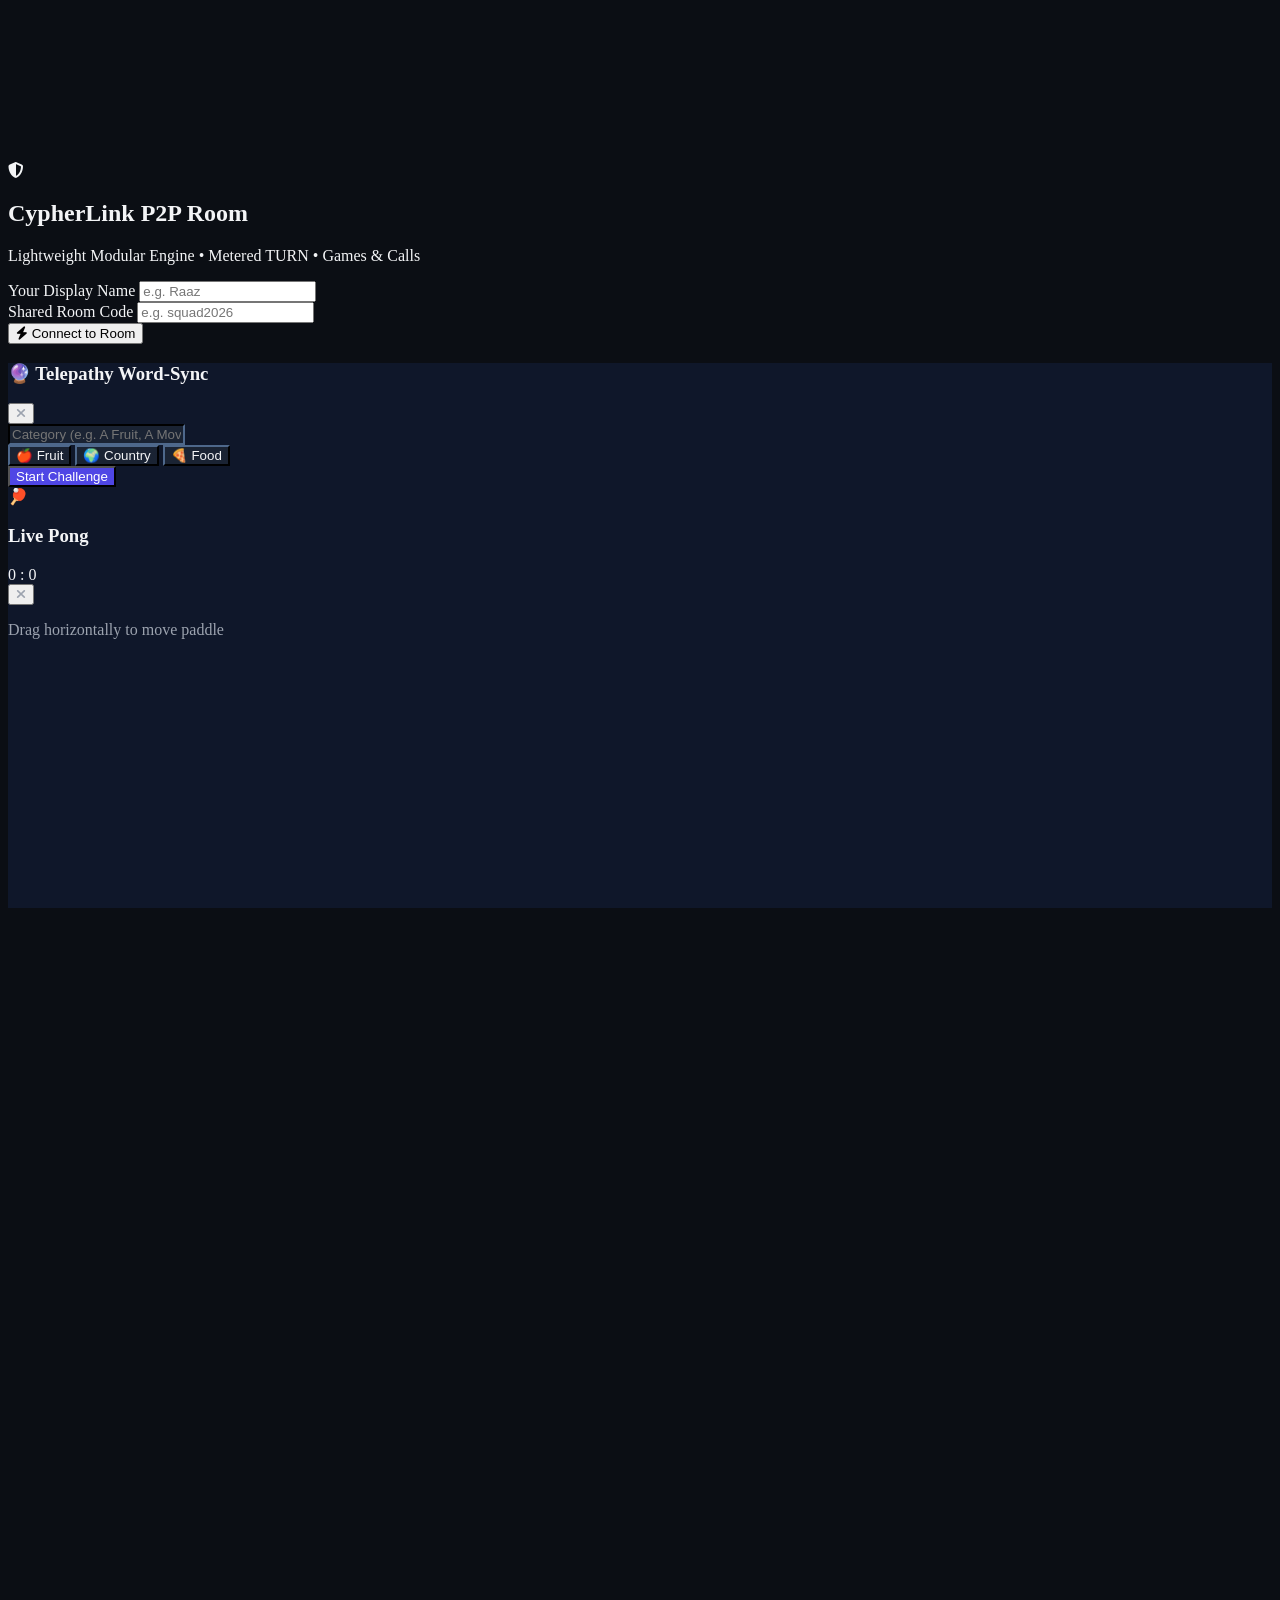
==== index.html @ 54b609d9 "Update index.html" ====
<!DOCTYPE html>
<html lang="en">
<head>
  <meta charset="UTF-8" />
  <meta name="viewport" content="width=device-width, initial-scale=1.0, maximum-scale=1.0, user-scalable=no, interactive-widget=resizes-content" />
  <title>Realconnect — Modular P2P Room</title>
  <script src="https://cdn.tailwindcss.com"></script>
  <script src="https://unpkg.com/peerjs@1.5.4/dist/peerjs.min.js"></script>
  <link rel="stylesheet" href="https://cdnjs.cloudflare.com/ajax/libs/font-awesome/6.4.0/css/all.min.css" />
  <style>
    :root {
      --bg-main: #0b0e14; --bg-panel: #0f172a; --bg-header: #0e131f;
      --bg-input: #1a2333; --bg-bubble-in: #1e293b; --border-color: #1f2937;
      --text-main: #f3f4f6; --text-muted: #9ca3af; --accent: #4f46e5; --accent-hover: #4338ca;
    }
    html, body { height: 100%; height: 100dvh; overflow: hidden; background-color: var(--bg-main); color: var(--text-main); transition: background-color 0.2s ease; }
    .theme-panel { background-color: var(--bg-panel); border-color: var(--border-color); }
    .theme-header { background-color: var(--bg-header); border-color: var(--border-color); }
    .theme-input { background-color: var(--bg-input); border-color: var(--border-color); color: var(--text-main); }
    .theme-bubble-in { background-color: var(--bg-bubble-in); border-color: var(--border-color); color: var(--text-main); }
    .theme-accent { background-color: var(--accent); color: #ffffff; }
    .theme-accent:hover { background-color: var(--accent-hover); }
    .theme-border { border-color: var(--border-color); }
    .theme-muted { color: var(--text-muted); }
    .chat-scroll::-webkit-scrollbar { width: 4px; height: 4px; }
    .chat-scroll::-webkit-scrollbar-thumb { background: rgba(156, 163, 175, 0.3); border-radius: 4px; }
    * { -webkit-tap-highlight-color: transparent; }
    @keyframes popIn { 0% { transform: scale(0.6); opacity: 0; } 80% { transform: scale(1.08); opacity: 1; } 100% { transform: scale(1); opacity: 1; } }
    .sticker-anim { display: inline-block; font-size: 3rem; line-height: 1.1; animation: popIn 0.25s ease-out forwards; }
    @keyframes fallDown { 0% { transform: translateY(-10vh) rotate(0deg); opacity: 1; } 100% { transform: translateY(105vh) rotate(360deg); opacity: 0; } }
    .emoji-drop { position: fixed; top: -50px; z-index: 9999; pointer-events: none; font-size: 2rem; animation: fallDown linear forwards; }
    @keyframes screenShake { 0%, 100% { transform: translate(0,0); } 25% { transform: translate(-7px, 3px); } 50% { transform: translate(7px, -3px); } 75% { transform: translate(-4px, 2px); } }
    .shake-active { animation: screenShake 0.45s ease-in-out; }
    .secret-blurred { filter: blur(6px); cursor: pointer; transition: filter 0.25s ease; }
    .remote-cursor { position: fixed; pointer-events: none; z-index: 60; transition: left 0.08s linear, top 0.08s linear; }
    @keyframes laserPulse { 0% { transform: translate(-50%,-50%) scale(0.3); opacity: 1; } 100% { transform: translate(-50%,-50%) scale(2.4); opacity: 0; } }
    .laser-ring { position: fixed; width: 44px; height: 44px; border: 3px solid #f43f5e; border-radius: 9999px; pointer-events: none; z-index: 60; animation: laserPulse 0.85s ease-out forwards; }
    @keyframes heartGlow { 0% { transform: scale(1); } 50% { transform: scale(1.15); } 100% { transform: scale(1); } }
    .pulse-beat { animation: heartGlow 0.35s ease-out; }
  </style>
</head>
<body id="appBody" class="flex flex-col font-sans select-none overflow-hidden">

  <!-- Ambient Canvas & Cursors Layer (Lazy-activated only when toggled) -->
  <canvas id="ambientCanvas" class="fixed inset-0 pointer-events-none z-10 opacity-70 hidden"></canvas>
  <div id="cursorsLayer" class="fixed inset-0 pointer-events-none z-50"></div>

  <!-- ==================== JOIN ROOM MODAL ==================== -->
  <div id="authOverlay" class="fixed inset-0 z-50 bg-[#0b0e14]/95 backdrop-blur-md flex items-center justify-center p-4">
    <div class="bg-[#111827] border border-gray-800 p-6 md:p-8 rounded-2xl max-w-sm md:max-w-md w-full shadow-2xl text-center">
      <div class="w-14 h-14 bg-indigo-600/20 text-indigo-400 rounded-2xl flex items-center justify-center text-2xl mx-auto mb-3 border border-indigo-500/30">
        <i class="fa-solid fa-shield-halved"></i>
      </div>
      <h2 class="text-xl md:text-2xl font-bold text-white mb-1">CypherLink P2P Room</h2>
      <p class="text-xs text-gray-400 mb-5">Lightweight Modular Engine • Metered TURN • Games & Calls</p>
      <div class="space-y-3 text-left">
        <div>
          <label class="block text-[11px] uppercase tracking-wider text-gray-400 mb-1">Your Display Name</label>
          <input id="userNameInput" type="text" placeholder="e.g. Raaz" class="w-full bg-[#1e293b] border border-gray-700 rounded-xl px-3.5 py-2.5 text-white focus:outline-none focus:border-indigo-500 text-sm" />
        </div>
        <div>
          <label class="block text-[11px] uppercase tracking-wider text-gray-400 mb-1">Shared Room Code</label>
          <input id="roomNameInput" type="text" placeholder="e.g. squad2026" class="w-full bg-[#1e293b] border border-gray-700 rounded-xl px-3.5 py-2.5 text-white focus:outline-none focus:border-indigo-500 text-sm" />
        </div>
        <button onclick="enterRoom()" class="w-full py-3 bg-indigo-600 hover:bg-indigo-500 text-white font-medium rounded-xl transition shadow-lg flex items-center justify-center gap-2 mt-2">
          <i class="fa-solid fa-bolt"></i> Connect to Room
        </button>
      </div>
      <p id="authStatus" class="mt-4 text-xs text-amber-400 font-mono hidden"></p>
    </div>
  </div>

  <!-- ==================== MODALS CONTAINER ==================== -->
  <!-- Telepathy Modal -->
  <div id="telepathyModal" class="fixed inset-0 z-50 bg-black/85 backdrop-blur-md hidden flex items-center justify-center p-4">
    <div class="theme-panel border rounded-2xl max-w-sm w-full p-5 shadow-2xl">
      <div class="flex items-center justify-between mb-3">
        <h3 class="text-sm font-bold">🔮 Telepathy Word-Sync</h3>
        <button onclick="toggleModal('telepathyModal', false)" class="theme-muted"><i class="fa-solid fa-xmark"></i></button>
      </div>
      <input id="telepathyTopicInput" type="text" placeholder="Category (e.g. A Fruit, A Movie...)" class="w-full theme-input border rounded-xl px-3 py-2 text-xs mb-2.5" />
      <div class="flex flex-wrap gap-1.5 mb-3 text-[11px]">
        <button onclick="document.getElementById('telepathyTopicInput').value='A Fruit'" class="px-2 py-1 rounded-lg theme-input border">🍎 Fruit</button>
        <button onclick="document.getElementById('telepathyTopicInput').value='A Country'" class="px-2 py-1 rounded-lg theme-input border">🌍 Country</button>
        <button onclick="document.getElementById('telepathyTopicInput').value='A Food'" class="px-2 py-1 rounded-lg theme-input border">🍕 Food</button>
      </div>
      <button onclick="launchTelepathyGame()" class="w-full py-2.5 rounded-xl theme-accent text-xs font-semibold">Start Challenge</button>
    </div>
  </div>

  <!-- Live Pong Modal -->
  <div id="pongModal" class="fixed inset-0 z-50 bg-black/90 backdrop-blur-md hidden flex items-center justify-center p-3">
    <div class="theme-panel border rounded-2xl max-w-md w-full p-4 shadow-2xl text-center">
      <div class="flex items-center justify-between border-b theme-border pb-2.5 mb-2">
        <div class="flex items-center gap-2">
          <span>🏓</span><h3 class="text-sm font-bold">Live Pong</h3>
          <span id="pongScoreBadge" class="text-xs font-mono font-bold px-2 py-0.5 rounded bg-indigo-500/20 text-indigo-300">0 : 0</span>
        </div>
        <button onclick="closePongModal(true)" class="theme-muted hover:text-white"><i class="fa-solid fa-xmark text-lg"></i></button>
      </div>
      <p id="pongRoleBanner" class="text-[11px] theme-muted mb-2">Drag horizontally to move paddle</p>
      <div class="bg-[#050811] rounded-xl overflow-hidden border theme-border touch-none">
        <canvas id="pongCanvas" width="320" height="420" class="w-full h-80 block mx-auto cursor-ew-resize"></canvas>
      </div>
    </div>
  </div>

  <!-- Jukebox Modal -->
  <div id="jukeboxModal" class="fixed inset-0 z-50 bg-black/85 backdrop-blur-md hidden flex items-center justify-center p-4">
    <div class="theme-panel border rounded-2xl max-w-md w-full p-5 shadow-2xl flex flex-col max-h-[85vh]">
      <div class="flex items-center justify-between border-b theme-border pb-3 mb-3">
        <h3 class="text-sm font-bold">📻 Room YouTube Jukebox</h3>
        <button onclick="toggleModal('jukeboxModal', false)" class="theme-muted"><i class="fa-solid fa-xmark text-lg"></i></button>
      </div>
      <div id="jukeboxPlayerBox" class="hidden mb-3 rounded-xl overflow-hidden border theme-border bg-black">
        <div class="aspect-video"><iframe id="jukeboxIframe" class="w-full h-full" src="" frameborder="0" allow="autoplay; encrypted-media" allowfullscreen></iframe></div>
        <div class="p-2 flex items-center justify-between text-[11px] bg-black/80">
          <span id="jukeboxNowPlaying" class="font-semibold text-indigo-300 truncate">Now Playing</span>
          <button onclick="playNextJukeboxTrack(true)" class="px-2.5 py-1 rounded-lg theme-accent text-[10px] font-bold">Next Track</button>
        </div>
      </div>
      <div class="flex gap-1.5 mb-3">
        <input id="jukeboxUrlInput" type="text" placeholder="Paste YouTube URL..." class="flex-1 theme-input border rounded-xl px-3 py-2 text-xs min-w-0" />
        <button onclick="addJukeboxTrack()" class="px-3.5 py-2 rounded-xl theme-accent text-xs font-semibold">Queue</button>
      </div>
      <div class="text-[10px] font-bold uppercase theme-muted mb-1">Up Next (<span id="jukeboxCount">0</span>)</div>
      <div id="jukeboxQueueList" class="flex-1 overflow-y-auto space-y-1.5 chat-scroll min-h-[60px]"></div>
    </div>
  </div>

  <!-- Two Truths & A Lie Modal -->
  <div id="bluffModal" class="fixed inset-0 z-50 bg-black/85 backdrop-blur-md hidden flex items-center justify-center p-4">
    <div class="theme-panel border rounded-2xl max-w-sm w-full p-5 shadow-2xl">
      <div class="flex items-center justify-between mb-3">
        <h3 class="text-sm font-bold">🎭 Two Truths & A Lie</h3>
        <button onclick="toggleModal('bluffModal', false)" class="theme-muted"><i class="fa-solid fa-xmark"></i></button>
      </div>
      <p class="text-[11px] theme-muted mb-2">Mark the radio button next to the <b>LIE</b>:</p>
      <div class="space-y-2 text-xs">
        <div class="flex items-center gap-2"><input type="radio" name="lieIndex" value="0" checked /><input id="bluffStmt0" type="text" placeholder="Statement 1..." class="flex-1 theme-input border rounded-xl px-3 py-2" /></div>
        <div class="flex items-center gap-2"><input type="radio" name="lieIndex" value="1" /><input id="bluffStmt1" type="text" placeholder="Statement 2..." class="flex-1 theme-input border rounded-xl px-3 py-2" /></div>
        <div class="flex items-center gap-2"><input type="radio" name="lieIndex" value="2" /><input id="bluffStmt2" type="text" placeholder="Statement 3..." class="flex-1 theme-input border rounded-xl px-3 py-2" /></div>
        <button onclick="launchBluffCard()" class="w-full py-2.5 rounded-xl theme-accent font-semibold mt-2">Send Bluff Card</button>
      </div>
    </div>
  </div>

  <!-- Tactile Pulse Pad Modal -->
  <div id="pulsePadModal" class="fixed inset-0 z-50 bg-black/85 backdrop-blur-md hidden flex items-center justify-center p-4">
    <div class="theme-panel border rounded-2xl max-w-xs w-full p-6 shadow-2xl text-center">
      <div class="flex items-center justify-between mb-3">
        <h3 class="text-sm font-bold">💓 Tactile Pulse Pad</h3>
        <button onclick="toggleModal('pulsePadModal', false)" class="theme-muted"><i class="fa-solid fa-xmark"></i></button>
      </div>
      <p class="text-[11px] theme-muted mb-5">Tap rhythms—your partner's device vibrates and thumps in real time!</p>
      <button id="tactileHeartBtn" onpointerdown="sendTactilePulse()" class="w-32 h-32 rounded-full bg-rose-600/20 border-2 border-rose-500 text-rose-500 text-5xl flex items-center justify-center mx-auto mb-4 active:scale-90 transition cursor-pointer">💓</button>
      <div id="pulseStatusLabel" class="text-[11px] font-mono theme-muted">Tap the heart to transmit</div>
    </div>
  </div>

  <!-- Dual Snap Modal -->
  <div id="dualSnapModal" class="fixed inset-0 z-50 bg-black/90 backdrop-blur-md hidden flex items-center justify-center p-4">
    <div class="theme-panel border rounded-2xl max-w-md w-full p-5 shadow-2xl text-center">
      <div class="flex items-center justify-between mb-3">
        <h3 class="text-sm font-bold">📸 Split-Reality Dual Snap</h3>
        <button onclick="closeDualSnapModal()" class="theme-muted"><i class="fa-solid fa-xmark text-lg"></i></button>
      </div>
      <div class="relative w-full h-64 bg-black rounded-2xl overflow-hidden border theme-border mb-3">
        <video id="dualSnapPreview" autoplay playsinline webkit-playsinline muted class="w-full h-full object-cover"></video>
        <div id="dualSnapStatusBadge" class="absolute top-3 left-3 px-2.5 py-1 rounded-full bg-black/70 text-[10px] font-bold text-amber-400">Step 1: Main View</div>
      </div>
      <button id="captureDualBtn" onclick="executeDualSnapSequence()" class="w-full py-3 rounded-xl theme-accent text-xs font-bold">Capture Dual Snap</button>
    </div>
  </div>

  <!-- Soundscape Mixer Modal -->
  <div id="soundscapeModal" class="fixed inset-0 z-50 bg-black/85 backdrop-blur-md hidden flex items-center justify-center p-4">
    <div class="theme-panel border rounded-2xl max-w-sm w-full p-5 shadow-2xl">
      <div class="flex items-center justify-between border-b theme-border pb-3 mb-3">
        <h3 class="text-sm font-bold">🎧 Ambient Soundscape Mixer</h3>
        <button onclick="toggleModal('soundscapeModal', false)" class="theme-muted"><i class="fa-solid fa-xmark text-lg"></i></button>
      </div>
      <div class="space-y-3.5 text-xs">
        <div><div class="flex justify-between mb-1"><span>🌧️ Rain</span><span id="volLabel_rain">0%</span></div><input id="slider_rain" type="range" min="0" max="100" value="0" oninput="updateSoundscapeChannel('rain', this.value, true)" class="w-full accent-indigo-500" /></div>
        <div><div class="flex justify-between mb-1"><span>🔥 Fireplace</span><span id="volLabel_fire">0%</span></div><input id="slider_fire" type="range" min="0" max="100" value="0" oninput="updateSoundscapeChannel('fire', this.value, true)" class="w-full accent-amber-500" /></div>
        <div><div class="flex justify-between mb-1"><span>🌊 Ocean Waves</span><span id="volLabel_ocean">0%</span></div><input id="slider_ocean" type="range" min="0" max="100" value="0" oninput="updateSoundscapeChannel('ocean', this.value, true)" class="w-full accent-cyan-500" /></div>
        <div><div class="flex justify-between mb-1"><span>📻 Lo-Fi Vinyl</span><span id="volLabel_vinyl">0%</span></div><input id="slider_vinyl" type="range" min="0" max="100" value="0" oninput="updateSoundscapeChannel('vinyl', this.value, true)" class="w-full accent-rose-500" /></div>
      </div>
      <button onclick="muteAllSoundscapes(true)" class="w-full mt-4 py-2 rounded-xl bg-rose-600/15 text-rose-400 border border-rose-500/30 text-xs font-semibold">Mute All</button>
    </div>
  </div>

  <!-- Beat Studio Modal -->
  <div id="beatStudioModal" class="fixed inset-0 z-50 bg-black/85 backdrop-blur-md hidden flex items-center justify-center p-3">
    <div class="theme-panel border rounded-2xl max-w-xl w-full p-5 shadow-2xl">
      <div class="flex items-center justify-between border-b theme-border pb-3 mb-3">
        <h3 class="text-sm font-bold">🎹 Co-Op Live Beat Studio</h3>
        <button onclick="toggleBeatStudio(false)" class="theme-muted"><i class="fa-solid fa-xmark text-lg"></i></button>
      </div>
      <div id="sequencerGrid" class="space-y-2 mb-4"></div>
      <div class="flex items-center justify-between pt-2 border-t theme-border">
        <div class="flex gap-2">
          <button id="beatPlayBtn" onclick="toggleBeatPlayback(true)" class="px-4 py-2 rounded-xl theme-accent text-xs font-bold"><i class="fa-solid fa-play mr-1"></i> Start Loop</button>
          <button onclick="clearBeatGrid(true)" class="px-3 py-2 rounded-xl theme-input border text-xs">Clear</button>
        </div>
        <span class="text-[11px] font-mono theme-muted">115 BPM</span>
      </div>
    </div>
  </div>

  <!-- Time Capsule, Weather Aura, Story Chain, Opponent, Whiteboard, Poll, Wheel, Scratch, Timer Modals -->
  <div id="capsuleModal" class="fixed inset-0 z-50 bg-black/85 backdrop-blur-md hidden flex items-center justify-center p-4">
    <div class="theme-panel border rounded-2xl max-w-sm w-full p-5 shadow-2xl">
      <div class="flex justify-between mb-3"><h3 class="text-sm font-bold">⏳ Time Capsule</h3><button onclick="toggleModal('capsuleModal', false)" class="theme-muted"><i class="fa-solid fa-xmark"></i></button></div>
      <textarea id="capsuleTextInput" rows="2" placeholder="Write a future note..." class="w-full theme-input border rounded-xl px-3 py-2 text-xs mb-2.5 resize-none"></textarea>
      <div class="grid grid-cols-3 gap-2">
        <button onclick="sendTimeCapsule(20)" class="py-2 rounded-xl theme-input border text-xs font-bold">20s</button>
        <button onclick="sendTimeCapsule(60)" class="py-2 rounded-xl theme-input border text-xs font-bold">1m</button>
        <button onclick="sendTimeCapsule(180)" class="py-2 rounded-xl theme-input border text-xs font-bold">3m</button>
      </div>
    </div>
  </div>

  <div id="auraModal" class="fixed inset-0 z-50 bg-black/85 backdrop-blur-md hidden flex items-center justify-center p-4">
    <div class="theme-panel border rounded-2xl max-w-xs w-full p-5 shadow-2xl">
      <div class="flex justify-between mb-3"><h3 class="text-sm font-bold">🌌 Room Weather Aura</h3><button onclick="toggleModal('auraModal', false)" class="theme-muted"><i class="fa-solid fa-xmark"></i></button></div>
      <div class="grid grid-cols-2 gap-2 text-xs font-semibold">
        <button onclick="setRoomAura('meteors', true)" class="p-2.5 rounded-xl theme-input border">🌠 Meteors</button>
        <button onclick="setRoomAura('fireflies', true)" class="p-2.5 rounded-xl theme-input border">✨ Fireflies</button>
        <button onclick="setRoomAura('matrix', true)" class="p-2.5 rounded-xl theme-input border">📟 Matrix</button>
        <button onclick="setRoomAura('snow', true)" class="p-2.5 rounded-xl theme-input border">❄️ Snow</button>
        <button onclick="setRoomAura('none', true)" class="col-span-2 p-2 rounded-xl bg-rose-600/15 text-rose-400">Turn Off</button>
      </div>
    </div>
  </div>

  <div id="storyChainModal" class="fixed inset-0 z-50 bg-black/85 backdrop-blur-md hidden flex items-center justify-center p-4">
    <div class="theme-panel border rounded-2xl max-w-sm w-full p-5 shadow-2xl">
      <div class="flex justify-between mb-3"><h3 class="text-sm font-bold">📖 Co-Op Story Chain</h3><button onclick="toggleModal('storyChainModal', false)" class="theme-muted"><i class="fa-solid fa-xmark"></i></button></div>
      <input id="storyChainStartInput" type="text" placeholder="Opening line..." class="w-full theme-input border rounded-xl px-3 py-2 text-xs mb-3" />
      <button onclick="launchStoryChain()" class="w-full py-2.5 rounded-xl theme-accent text-xs font-semibold">Start Story Chain</button>
    </div>
  </div>

  <div id="opponentModal" class="fixed inset-0 z-50 bg-black/85 backdrop-blur-md hidden flex items-center justify-center p-4">
    <div class="theme-panel border rounded-2xl max-w-xs w-full p-5 shadow-2xl">
      <div class="flex justify-between mb-3"><h3 class="text-sm font-bold" id="opponentModalTitle">Choose Opponent</h3><button onclick="toggleModal('opponentModal', false)" class="theme-muted"><i class="fa-solid fa-xmark"></i></button></div>
      <div id="opponentListContainer" class="space-y-2 max-h-60 overflow-y-auto"></div>
    </div>
  </div>

  <div id="whiteboardModal" class="fixed inset-0 z-50 bg-black/85 backdrop-blur-md hidden flex items-center justify-center p-3">
    <div class="theme-panel border rounded-2xl max-w-2xl w-full flex flex-col overflow-hidden shadow-2xl">
      <div class="p-3 border-b theme-border flex justify-between items-center">
        <h3 class="text-sm font-bold">🎨 Live Whiteboard</h3>
        <button onclick="toggleModal('whiteboardModal', false)" class="theme-muted"><i class="fa-solid fa-xmark text-lg"></i></button>
      </div>
      <div class="bg-[#090d16] touch-none"><canvas id="sharedCanvas" width="640" height="380" class="w-full h-64 md:h-80 block cursor-crosshair"></canvas></div>
      <div class="p-3 border-t theme-border flex justify-between items-center">
        <div class="flex gap-1.5">
          <button onclick="setBrushColor('#ffffff')" class="w-6 h-6 rounded-full bg-white border"></button>
          <button onclick="setBrushColor('#ef4444')" class="w-6 h-6 rounded-full bg-red-500"></button>
          <button onclick="setBrushColor('#22c55e')" class="w-6 h-6 rounded-full bg-green-500"></button>
          <button onclick="setBrushColor('#3b82f6')" class="w-6 h-6 rounded-full bg-blue-500"></button>
          <button onclick="setBrushColor('#eab308')" class="w-6 h-6 rounded-full bg-yellow-500"></button>
        </div>
        <div class="flex gap-2">
          <button onclick="clearWhiteboard(true)" class="px-3 py-1.5 rounded-lg theme-input border text-xs">Clear</button>
          <button onclick="sendCanvasSnapshot()" class="px-3.5 py-1.5 rounded-lg theme-accent text-xs font-semibold">Send to Chat</button>
        </div>
      </div>
    </div>
  </div>

  <div id="pollModal" class="fixed inset-0 z-50 bg-black/85 backdrop-blur-md hidden flex items-center justify-center p-4">
    <div class="theme-panel border rounded-2xl max-w-sm w-full p-5 shadow-2xl">
      <div class="flex justify-between mb-3"><h3 class="text-sm font-bold">📊 Live Poll</h3><button onclick="toggleModal('pollModal', false)" class="theme-muted"><i class="fa-solid fa-xmark"></i></button></div>
      <div class="space-y-2">
        <input id="pollQuestionInput" type="text" placeholder="Question..." class="w-full theme-input border rounded-xl px-3 py-2 text-xs" />
        <input id="pollOpt1Input" type="text" placeholder="Option 1" class="w-full theme-input border rounded-xl px-3 py-2 text-xs" />
        <input id="pollOpt2Input" type="text" placeholder="Option 2" class="w-full theme-input border rounded-xl px-3 py-2 text-xs" />
        <input id="pollOpt3Input" type="text" placeholder="Option 3 (Optional)" class="w-full theme-input border rounded-xl px-3 py-2 text-xs" />
        <button onclick="launchPoll()" class="w-full py-2.5 rounded-xl theme-accent text-xs font-semibold">Launch Poll</button>
      </div>
    </div>
  </div>

  <div id="wheelModal" class="fixed inset-0 z-50 bg-black/85 backdrop-blur-md hidden flex items-center justify-center p-4">
    <div class="theme-panel border rounded-2xl max-w-sm w-full p-5 shadow-2xl">
      <div class="flex justify-between mb-3"><h3 class="text-sm font-bold">🎡 Spin Wheel</h3><button onclick="toggleModal('wheelModal', false)" class="theme-muted"><i class="fa-solid fa-xmark"></i></button></div>
      <div class="space-y-2">
        <input id="wheelTitleInput" type="text" value="Who goes first?" class="w-full theme-input border rounded-xl px-3 py-2 text-xs" />
        <input id="wheelOptionsInput" type="text" placeholder="Comma separated options..." class="w-full theme-input border rounded-xl px-3 py-2 text-xs" />
        <button onclick="launchSpinWheel()" class="w-full py-2.5 rounded-xl theme-accent text-xs font-semibold">Spin Wheel</button>
      </div>
    </div>
  </div>

  <div id="scratchModal" class="fixed inset-0 z-50 bg-black/85 backdrop-blur-md hidden flex items-center justify-center p-4">
    <div class="theme-panel border rounded-2xl max-w-sm w-full p-5 shadow-2xl">
      <div class="flex justify-between mb-3"><h3 class="text-sm font-bold">🎟️ Scratch Card</h3><button onclick="toggleModal('scratchModal', false)" class="theme-muted"><i class="fa-solid fa-xmark"></i></button></div>
      <input id="scratchSecretInput" type="text" placeholder="Hidden message..." class="w-full theme-input border rounded-xl px-3 py-2 text-xs mb-2.5" />
      <button onclick="sendScratchCard()" class="w-full py-2.5 rounded-xl theme-accent text-xs font-semibold">Send Scratch Card</button>
    </div>
  </div>

  <div id="timerModal" class="fixed inset-0 z-50 bg-black/85 backdrop-blur-md hidden flex items-center justify-center p-4">
    <div class="theme-panel border rounded-2xl max-w-xs w-full p-5 shadow-2xl">
      <div class="flex justify-between mb-3"><h3 class="text-sm font-bold">⏱️ Sync Timer</h3><button onclick="toggleModal('timerModal', false)" class="theme-muted"><i class="fa-solid fa-xmark"></i></button></div>
      <input id="timerLabelInput" type="text" value="Quick Challenge" class="w-full theme-input border rounded-xl px-3 py-2 text-xs mb-2.5" />
      <div class="grid grid-cols-3 gap-2">
        <button onclick="launchSharedTimer(15)" class="py-2 rounded-xl theme-input border text-xs font-bold">15s</button>
        <button onclick="launchSharedTimer(30)" class="py-2 rounded-xl theme-input border text-xs font-bold">30s</button>
        <button onclick="launchSharedTimer(60)" class="py-2 rounded-xl theme-input border text-xs font-bold">60s</button>
      </div>
    </div>
  </div>

  <!-- Incoming Call, Lightbox & Toast -->
  <div id="incomingCallModal" class="fixed inset-0 z-50 bg-black/85 backdrop-blur-md hidden flex items-center justify-center p-4">
    <div class="theme-panel border rounded-3xl p-7 max-w-xs w-full text-center shadow-2xl">
      <div class="w-20 h-20 rounded-full theme-accent flex items-center justify-center text-3xl mx-auto mb-4 animate-bounce"><i id="incomingCallIcon" class="fa-solid fa-video"></i></div>
      <h3 class="text-lg font-bold mb-1" id="incomingCallerName">Incoming Call</h3>
      <p class="text-xs theme-muted mb-6" id="incomingCallType">Encrypted Call...</p>
      <div class="flex justify-center gap-6">
        <button onclick="rejectIncomingCall()" class="w-14 h-14 rounded-full bg-rose-600 text-white flex items-center justify-center text-xl"><i class="fa-solid fa-phone-slash"></i></button>
        <button onclick="acceptIncomingCall()" class="w-14 h-14 rounded-full bg-emerald-600 text-white flex items-center justify-center text-xl animate-pulse"><i class="fa-solid fa-phone"></i></button>
      </div>
    </div>
  </div>

  <div id="imageLightbox" onclick="this.classList.add('hidden')" class="fixed inset-0 z-50 bg-black/95 hidden flex items-center justify-center p-4 cursor-zoom-out">
    <img id="lightboxImg" src="" class="max-w-full max-h-[90vh] rounded-2xl object-contain" />
  </div>

  <div id="toastBanner" onclick="this.classList.add('hidden')" class="hidden fixed top-16 right-4 z-40 max-w-xs theme-panel border rounded-2xl p-3.5 shadow-2xl cursor-pointer flex items-center gap-3">
    <div class="w-9 h-9 rounded-xl theme-accent flex items-center justify-center text-sm shrink-0"><i class="fa-solid fa-bell"></i></div>
    <div class="overflow-hidden"><p class="text-xs font-bold truncate" id="toastTitle">Alert</p><p class="text-[11px] theme-muted truncate" id="toastBody">Details...</p></div>
  </div>

  <!-- ==================== MAIN MESSENGER LAYOUT ==================== -->
  <div class="flex-1 flex overflow-hidden relative z-20">
    <div id="sidebarBackdrop" onclick="toggleMobileSidebar()" class="fixed inset-0 bg-black/60 z-30 hidden md:hidden"></div>

    <!-- SIDEBAR -->
    <aside id="sidebar" class="fixed md:static inset-y-0 left-0 z-40 w-72 theme-panel border-r flex flex-col transform -translate-x-full md:translate-x-0 transition-transform duration-200">
      <div class="p-4 border-b theme-border flex items-center justify-between">
        <div class="flex items-center gap-3 overflow-hidden">
          <div class="w-9 h-9 rounded-xl theme-accent flex items-center justify-center font-bold uppercase text-sm shrink-0" id="myAvatar">?</div>
          <div class="overflow-hidden">
            <h3 class="text-sm font-semibold truncate" id="myNameLabel">Disconnected</h3>
            <span class="text-[11px] text-emerald-400 flex items-center gap-1"><span class="w-1.5 h-1.5 rounded-full bg-emerald-400 animate-pulse"></span> Lock-Guard Active</span>
          </div>
        </div>
        <button onclick="toggleMobileSidebar()" class="md:hidden theme-muted p-2"><i class="fa-solid fa-xmark text-lg"></i></button>
      </div>

      <!-- Themes -->
      <div class="p-3 border-b theme-border">
        <div class="flex justify-between mb-1.5">
          <span class="text-[10px] font-bold uppercase theme-muted">Screen Theme</span>
          <label class="text-[10px] font-semibold text-indigo-400 cursor-pointer">Custom <input type="color" onchange="applyCustomAccent(this.value)" class="w-0 h-0 opacity-0 absolute" /></label>
        </div>
        <div class="grid grid-cols-4 gap-1.5">
          <button onclick="applyTheme('indigo')" class="h-6 rounded-lg bg-[#4f46e5] border border-white/30"></button>
          <button onclick="applyTheme('emerald')" class="h-6 rounded-lg bg-[#059669] border border-white/30"></button>
          <button onclick="applyTheme('rose')" class="h-6 rounded-lg bg-[#e11d48] border border-white/30"></button>
          <button onclick="applyTheme('amber')" class="h-6 rounded-lg bg-[#d97706] border border-white/30"></button>
          <button onclick="applyTheme('violet')" class="h-6 rounded-lg bg-[#7c3aed] border border-white/30"></button>
          <button onclick="applyTheme('cyan')" class="h-6 rounded-lg bg-[#0891b2] border border-white/30"></button>
          <button onclick="applyTheme('obsidian')" class="h-6 rounded-lg bg-[#334155] border border-white/30"></button>
          <button onclick="applyTheme('light')" class="h-6 rounded-lg bg-[#f8fafc] border border-gray-400"></button>
        </div>
      </div>

      <!-- Quick Apps Grid -->
      <div class="p-3 border-b theme-border">
        <div class="text-[10px] font-bold uppercase theme-muted mb-1.5">Interactive Suite</div>
        <div class="grid grid-cols-2 gap-1.5 text-[11px]">
          <button onclick="toggleModal('telepathyModal', true); toggleMobileSidebar();" class="p-1.5 rounded-xl theme-input border flex items-center gap-1.5"><span>🔮</span> Telepathy</button>
          <button onclick="openPongModal(true); toggleMobileSidebar();" class="p-1.5 rounded-xl theme-input border flex items-center gap-1.5"><span>🏓</span> Live Pong</button>
          <button onclick="toggleModal('jukeboxModal', true); toggleMobileSidebar();" class="p-1.5 rounded-xl theme-input border flex items-center gap-1.5"><span>📻</span> Jukebox</button>
          <button onclick="toggleModal('bluffModal', true); toggleMobileSidebar();" class="p-1.5 rounded-xl theme-input border flex items-center gap-1.5"><span>🎭</span> 2 Truths 1 Lie</button>
          <button onclick="toggleModal('pulsePadModal', true); toggleMobileSidebar();" class="p-1.5 rounded-xl theme-input border flex items-center gap-1.5"><span>💓</span> Pulse Pad</button>
          <button onclick="openDualSnapModal(); toggleMobileSidebar();" class="p-1.5 rounded-xl theme-input border flex items-center gap-1.5"><span>📸</span> Dual Snap</button>
          <button onclick="toggleModal('soundscapeModal', true); toggleMobileSidebar();" class="p-1.5 rounded-xl theme-input border flex items-center gap-1.5"><span>🎧</span> Soundscape</button>
          <button onclick="toggleBeatStudio(true); toggleMobileSidebar();" class="p-1.5 rounded-xl theme-input border flex items-center gap-1.5"><span>🎹</span> Beat Studio</button>
          <button onclick="toggleModal('capsuleModal', true); toggleMobileSidebar();" class="p-1.5 rounded-xl theme-input border flex items-center gap-1.5"><span>⏳</span> Time Capsule</button>
          <button onclick="toggleLiveCursors(); toggleMobileSidebar();" class="p-1.5 rounded-xl theme-input border flex items-center justify-between"><span><span>🎯</span> Cursors</span><span id="cursorStatusBadge" class="text-[9px] font-bold text-gray-500">OFF</span></button>
        </div>
      </div>

      <div class="px-3.5 py-2 border-b theme-border flex items-center justify-between text-xs">
        <span><i class="fa-solid fa-volume-high text-indigo-400 mr-1.5"></i> Sound & Alerts</span>
        <button id="soundToggleBtn" onclick="toggleSoundAlerts()" class="px-2.5 py-0.5 rounded-lg theme-accent text-[11px] font-semibold">ON</button>
      </div>

      <div class="px-3.5 pt-2 pb-1 text-[10px] font-bold uppercase theme-muted flex justify-between">
        <span>Room #<span id="roomLabel">none</span></span>
        <span id="participantCount" class="px-1.5 rounded bg-indigo-500/20 text-indigo-400">1</span>
      </div>
      <div id="participantsList" class="flex-1 overflow-y-auto px-3 py-1.5 space-y-1.5 chat-scroll"></div>

      <div class="p-3 border-t theme-border space-y-1.5">
        <button onclick="clearChat()" class="w-full py-1.5 px-3 rounded-xl border theme-border hover:bg-white/5 text-xs flex items-center justify-center gap-2"><i class="fa-solid fa-broom text-amber-400"></i> Clear Chat & RAM</button>
        <button onclick="logoutRoom()" class="w-full py-1.5 px-3 rounded-xl bg-rose-600/15 hover:bg-rose-600 text-rose-400 hover:text-white border border-rose-500/30 text-xs flex items-center justify-center gap-2"><i class="fa-solid fa-right-from-bracket"></i> Log Off</button>
      </div>
    </aside>

    <!-- CHAT MAIN -->
    <main class="flex-1 flex flex-col w-full relative">
      <header class="h-14 md:h-16 border-b theme-header px-3 md:px-6 flex items-center justify-between shrink-0">
        <div class="flex items-center gap-2.5 overflow-hidden">
          <button onclick="toggleMobileSidebar()" class="md:hidden w-9 h-9 rounded-lg theme-input border flex items-center justify-center shrink-0"><i class="fa-solid fa-bars text-sm"></i></button>
          <div class="w-9 h-9 rounded-xl theme-accent flex items-center justify-center text-sm shrink-0"><i class="fa-solid fa-comments"></i></div>
          <div class="leading-tight overflow-hidden">
            <h2 class="text-xs md:text-sm font-semibold truncate" id="headerRoomTitle">Encrypted Room</h2>
            <span id="connBadge" class="text-[10px] text-amber-400 font-mono block truncate">Waiting for peers...</span>
          </div>
        </div>
        <div class="flex items-center gap-1.5 shrink-0">
          <button onclick="toggleModal('jukeboxModal', true)" title="Jukebox" class="w-9 h-9 rounded-xl theme-input border flex items-center justify-center text-xs">📻</button>
          <button onclick="toggleModal('pulsePadModal', true)" title="Pulse Pad" class="w-9 h-9 rounded-xl theme-input border flex items-center justify-center text-xs">💓</button>
          <button onclick="startCall(false)" title="Voice Call" class="w-9 h-9 rounded-xl theme-input border hover:text-emerald-400 flex items-center justify-center"><i class="fa-solid fa-phone text-xs"></i></button>
          <button onclick="startCall(true)" title="Video Call" class="w-9 h-9 rounded-xl theme-input border hover:text-indigo-400 flex items-center justify-center"><i class="fa-solid fa-video text-xs"></i></button>
          <button onclick="logoutRoom()" title="Log Off" class="w-9 h-9 rounded-xl bg-rose-600/20 text-rose-400 hover:bg-rose-600 hover:text-white border border-rose-500/30 flex items-center justify-center"><i class="fa-solid fa-power-off text-xs"></i></button>
        </div>
      </header>

      <div id="transferProgressBar" class="hidden px-4 py-1.5 bg-indigo-950/90 border-b border-indigo-500/30 text-[11px] flex items-center justify-between gap-3">
        <span id="transferStatusText" class="font-mono text-indigo-300 truncate">Transferring...</span>
        <div class="w-32 h-1.5 bg-gray-800 rounded-full overflow-hidden shrink-0"><div id="transferProgressFill" class="h-full bg-indigo-500" style="width: 0%"></div></div>
      </div>

      <div id="messagesContainer" class="flex-1 overflow-y-auto p-3 md:p-6 space-y-3 chat-scroll">
        <div class="text-center my-2"><span class="text-[10px] theme-bubble-in border px-3 py-1 rounded-full">Modular Lightweight Engine Active • Tap 😊 for All Games & Tools</span></div>
      </div>

      <div id="typingIndicatorBar" class="hidden px-4 py-1 text-[11px] theme-muted italic flex items-center gap-1.5">
        <span class="w-1.5 h-1.5 rounded-full bg-indigo-400 animate-bounce"></span>
        <span id="typingUserText">Someone is typing...</span>
      </div>

      <!-- Picker Popover -->
      <div id="pickerPopover" class="hidden absolute bottom-16 md:bottom-20 left-3 right-3 md:left-6 md:right-auto md:w-80 theme-panel border rounded-2xl shadow-2xl p-3 z-30">
        <div class="flex border-b theme-border pb-2 mb-2 gap-1">
          <button onclick="switchPickerTab('emojis')" id="tabEmojis" class="flex-1 py-1 text-[10px] font-semibold rounded-lg theme-accent">Emojis</button>
          <button onclick="switchPickerTab('stickers')" id="tabStickers" class="flex-1 py-1 text-[10px] font-semibold rounded-lg theme-muted">Stickers</button>
          <button onclick="switchPickerTab('sounds')" id="tabSounds" class="flex-1 py-1 text-[10px] font-semibold rounded-lg theme-muted">Sounds</button>
          <button onclick="switchPickerTab('surprises')" id="tabSurprises" class="flex-1 py-1 text-[10px] font-semibold rounded-lg theme-muted">All Apps</button>
        </div>
        <div id="emojisGrid" class="grid grid-cols-7 gap-1.5 max-h-44 overflow-y-auto chat-scroll text-xl text-center"></div>
        <div id="stickersGrid" class="hidden grid grid-cols-4 gap-2 max-h-44 overflow-y-auto chat-scroll text-3xl text-center"></div>
        <div id="soundsGrid" class="hidden grid grid-cols-2 gap-2 max-h-44 overflow-y-auto chat-scroll text-center"></div>
        <div id="surprisesGrid" class="hidden grid grid-cols-3 gap-2 max-h-52 overflow-y-auto chat-scroll text-center"></div>
      </div>

      <input type="file" id="imageFileInput" accept="image/*" onchange="handleImageUpload(event)" class="hidden" />

      <!-- Input Bar -->
      <div class="p-2.5 md:p-4 border-t theme-header shrink-0">
        <div id="replyPreviewBanner" class="hidden mb-2 px-3 py-1.5 rounded-xl theme-input border-l-4 border-indigo-500 text-xs flex items-center justify-between">
          <div class="overflow-hidden"><span class="text-[10px] font-bold text-indigo-400 block" id="replyTargetSender">Replying...</span><span class="text-[11px] theme-muted truncate block" id="replyTargetSnippet">Snippet</span></div>
          <button type="button" onclick="cancelReply()" class="theme-muted p-1"><i class="fa-solid fa-xmark"></i></button>
        </div>
        <div id="secretModeBanner" class="hidden mb-2 px-3 py-1 rounded-lg bg-amber-500/15 border border-amber-500/30 text-amber-300 text-[11px] flex items-center justify-between">
          <span><i class="fa-solid fa-bomb mr-1"></i> <b>Secret Mode ON:</b> Burns 10s after reading!</span>
          <button type="button" onclick="toggleSecretMode()" class="underline font-bold">Off</button>
        </div>
        <form onsubmit="sendMessage(event)" class="flex items-center gap-1.5 md:gap-2">
          <button type="button" onclick="togglePicker()" class="w-9 h-9 md:w-10 md:h-10 rounded-xl theme-input border flex items-center justify-center text-base shrink-0">😊</button>
          <button type="button" onclick="document.getElementById('imageFileInput').click()" class="w-9 h-9 md:w-10 md:h-10 rounded-xl theme-input border flex items-center justify-center text-sm shrink-0"><i class="fa-solid fa-image"></i></button>
          <button type="button" onclick="openDualSnapModal()" class="w-9 h-9 md:w-10 md:h-10 rounded-xl theme-input border flex items-center justify-center text-sm shrink-0"><i class="fa-solid fa-camera-rotate"></i></button>
          <button type="button" id="secretBtn" onclick="toggleSecretMode()" class="w-9 h-9 md:w-10 md:h-10 rounded-xl theme-input border flex items-center justify-center text-sm shrink-0"><i class="fa-solid fa-bomb"></i></button>
          <button type="button" id="voiceNoteBtn" onclick="toggleVoiceRecording()" class="w-9 h-9 md:w-10 md:h-10 rounded-xl theme-input border flex items-center justify-center text-sm shrink-0"><i class="fa-solid fa-microphone-lines"></i></button>
          <input id="messageInput" oninput="notifyTyping()" type="text" placeholder="Type message..." autocomplete="off" class="flex-1 theme-input border text-sm rounded-xl px-3 py-2.5 focus:outline-none min-w-0" />
          <button type="submit" class="theme-accent px-3.5 py-2.5 rounded-xl font-medium text-sm flex items-center gap-1.5 shrink-0"><span class="hidden sm:inline">Send</span><i class="fa-solid fa-paper-plane text-xs"></i></button>
        </form>
      </div>
    </main>
  </div>

  <!-- Call Overlay -->
  <div id="callOverlay" class="fixed inset-0 z-50 bg-black/95 hidden flex flex-col items-center justify-between p-4 md:p-6">
    <div class="relative w-full max-w-4xl flex-1 bg-gray-950 rounded-2xl overflow-hidden border border-gray-800 flex items-center justify-center">
      <video id="remoteVideo" autoplay playsinline webkit-playsinline class="w-full h-full object-contain"></video>
      <video id="localVideo" autoplay playsinline webkit-playsinline muted class="absolute bottom-3 right-3 w-28 h-20 md:w-44 md:h-32 object-cover rounded-xl border border-indigo-500 bg-gray-900"></video>
      <div id="audioIndicator" class="hidden absolute flex flex-col items-center gap-3 text-center">
        <div class="w-20 h-20 rounded-full bg-indigo-600/30 border border-indigo-500 text-indigo-400 text-3xl flex items-center justify-center animate-pulse"><i class="fa-solid fa-phone-volume"></i></div>
        <p class="text-base font-medium text-white">Voice Call Active</p>
      </div>
    </div>
    <div class="flex items-center gap-4 py-4">
      <button onclick="toggleMic()" id="micBtn" class="w-12 h-12 rounded-full bg-gray-800 text-white flex items-center justify-center text-lg"><i class="fa-solid fa-microphone"></i></button>
      <button onclick="toggleCam()" id="camBtn" class="w-12 h-12 rounded-full bg-gray-800 text-white flex items-center justify-center text-lg"><i class="fa-solid fa-video"></i></button>
      <button onclick="toggleScreenShare()" id="screenShareBtn" class="w-12 h-12 rounded-full bg-gray-800 text-white flex items-center justify-center text-lg"><i class="fa-solid fa-desktop"></i></button>
      <button onclick="endCall()" class="w-12 h-12 rounded-full bg-rose-600 text-white flex items-center justify-center text-lg"><i class="fa-solid fa-phone-slash"></i></button>
    </div>
  </div>

  <!-- Load Modular Scripts -->
  <script src="./connection.js"></script>
  <script src="./games.js"></script>
  <script src="./license.js"></script>
  <script src="./couples.js"></script>
</body>
</html>
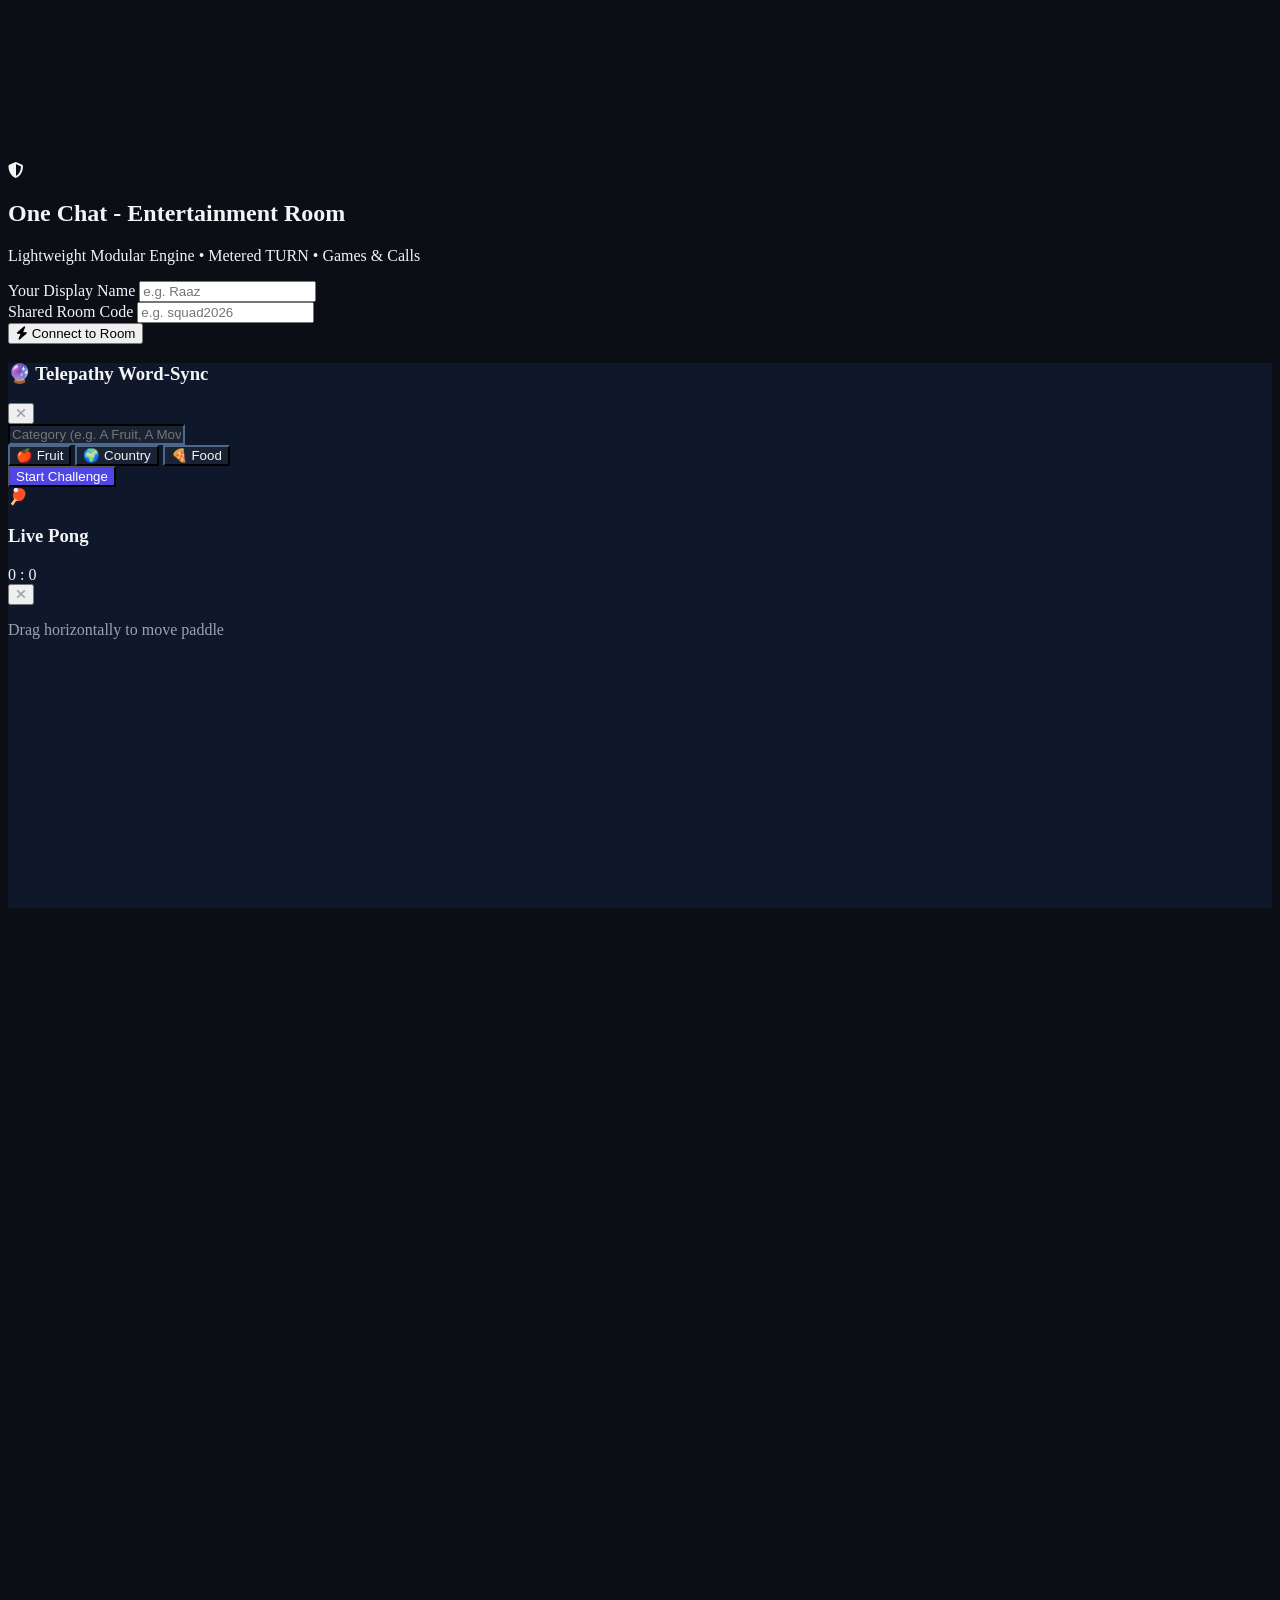
==== commit a950e462: "Update index.html" ====
--- a/index.html
+++ b/index.html
@@ -3,7 +3,7 @@
 <head>
   <meta charset="UTF-8" />
   <meta name="viewport" content="width=device-width, initial-scale=1.0, maximum-scale=1.0, user-scalable=no, interactive-widget=resizes-content" />
-  <title>Realconnect — Modular P2P Room</title>
+  <title>One Chat — Entertainment Room </title>
   <script src="https://cdn.tailwindcss.com"></script>
   <script src="https://unpkg.com/peerjs@1.5.4/dist/peerjs.min.js"></script>
   <link rel="stylesheet" href="https://cdnjs.cloudflare.com/ajax/libs/font-awesome/6.4.0/css/all.min.css" />
@@ -51,7 +51,7 @@
       <div class="w-14 h-14 bg-indigo-600/20 text-indigo-400 rounded-2xl flex items-center justify-center text-2xl mx-auto mb-3 border border-indigo-500/30">
         <i class="fa-solid fa-shield-halved"></i>
       </div>
-      <h2 class="text-xl md:text-2xl font-bold text-white mb-1">CypherLink P2P Room</h2>
+      <h2 class="text-xl md:text-2xl font-bold text-white mb-1">One Chat - Entertainment Room</h2>
       <p class="text-xs text-gray-400 mb-5">Lightweight Modular Engine • Metered TURN • Games & Calls</p>
       <div class="space-y-3 text-left">
         <div>
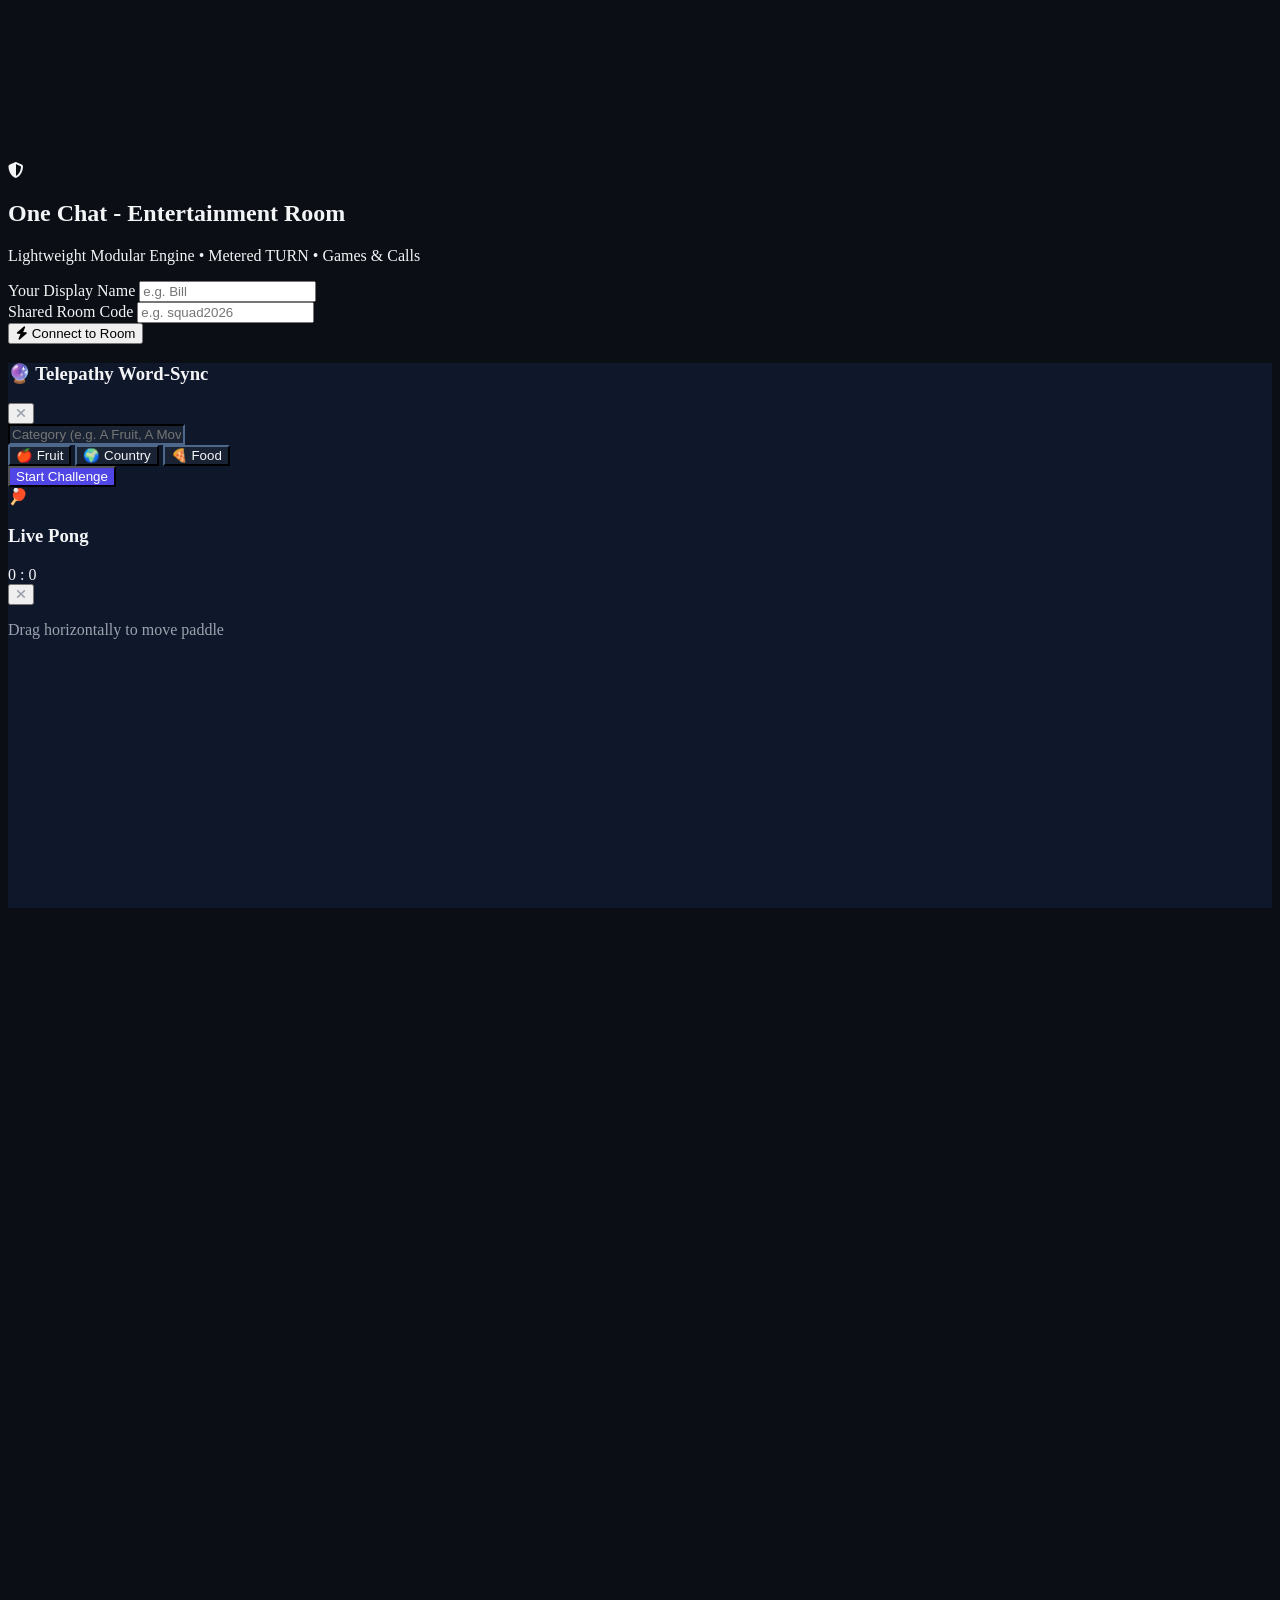
==== commit 7d804e9b: "Update index.html" ====
--- a/index.html
+++ b/index.html
@@ -56,7 +56,7 @@
       <div class="space-y-3 text-left">
         <div>
           <label class="block text-[11px] uppercase tracking-wider text-gray-400 mb-1">Your Display Name</label>
-          <input id="userNameInput" type="text" placeholder="e.g. Raaz" class="w-full bg-[#1e293b] border border-gray-700 rounded-xl px-3.5 py-2.5 text-white focus:outline-none focus:border-indigo-500 text-sm" />
+          <input id="userNameInput" type="text" placeholder="e.g. Bill" class="w-full bg-[#1e293b] border border-gray-700 rounded-xl px-3.5 py-2.5 text-white focus:outline-none focus:border-indigo-500 text-sm" />
         </div>
         <div>
           <label class="block text-[11px] uppercase tracking-wider text-gray-400 mb-1">Shared Room Code</label>
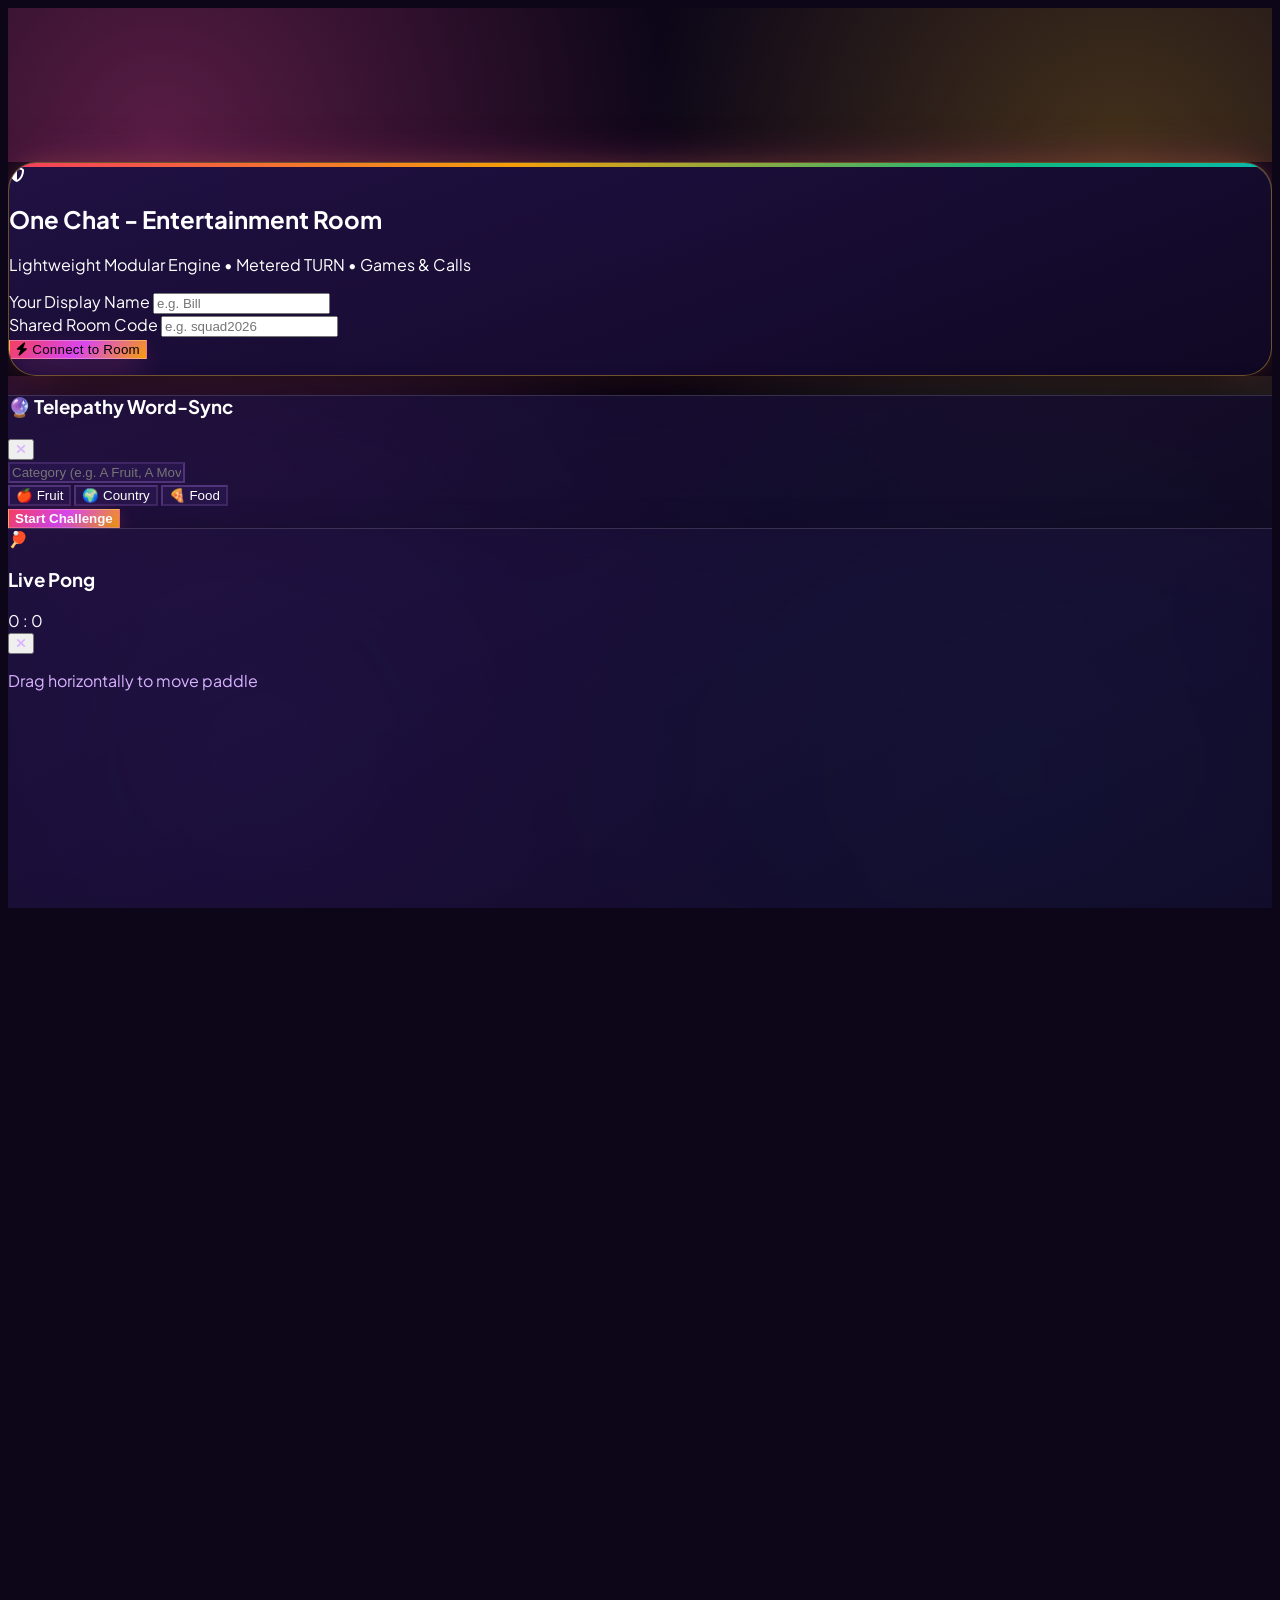
==== commit c7c8d727: "Update index.html" ====
--- a/index.html
+++ b/index.html
@@ -38,6 +38,7 @@
     @keyframes heartGlow { 0% { transform: scale(1); } 50% { transform: scale(1.15); } 100% { transform: scale(1); } }
     .pulse-beat { animation: heartGlow 0.35s ease-out; }
   </style>
+  <link rel="stylesheet" href="./theme.css" />
 </head>
 <body id="appBody" class="flex flex-col font-sans select-none overflow-hidden">
 
--- a/theme.css
+++ b/theme.css
@@ -0,0 +1,157 @@
+/* ==================== ONE CHAT — LUXURY BRIGHT FUNKY PRISM THEME (ZERO-JS-TOUCH) ==================== */
+@import url('https://fonts.googleapis.com/css2?family=Plus+Jakarta+Sans:wght@500;600;700;800&display=swap');
+
+:root {
+  --bg-main: #0c0618;
+  --bg-panel: rgba(24, 14, 48, 0.78);
+  --bg-input: rgba(42, 24, 78, 0.65);
+  --border-color: rgba(244, 114, 182, 0.28);
+  --text-main: #ffffff;
+  --text-muted: #d8b4fe;
+  --accent: #ec4899;
+}
+
+body {
+  font-family: 'Plus Jakarta Sans', system-ui, -apple-system, sans-serif !important;
+  background-color: #0c0618 !important;
+  background-image:
+    radial-gradient(circle at 12% 14%, rgba(236, 72, 153, 0.34), transparent 38%),
+    radial-gradient(circle at 88% 18%, rgba(251, 191, 36, 0.24), transparent 36%),
+    radial-gradient(circle at 80% 85%, rgba(6, 182, 212, 0.30), transparent 42%),
+    radial-gradient(circle at 20% 82%, rgba(139, 92, 246, 0.32), transparent 42%) !important;
+  color: #ffffff !important;
+}
+
+/* Frosted Luxury Glass Panels */
+.theme-panel {
+  background: linear-gradient(155deg, rgba(30, 17, 62, 0.86) 0%, rgba(16, 9, 36, 0.90) 100%) !important;
+  backdrop-filter: blur(24px) saturate(150%) !important;
+  -webkit-backdrop-filter: blur(24px) saturate(150%) !important;
+  border-color: rgba(244, 114, 182, 0.26) !important;
+  box-shadow: 0 12px 35px -10px rgba(0, 0, 0, 0.65), inset 0 1px 0 rgba(255, 255, 255, 0.14);
+}
+
+/* Vibrant Luminous Inputs */
+.theme-input {
+  background: rgba(45, 25, 85, 0.62) !important;
+  border-color: rgba(192, 132, 252, 0.28) !important;
+  color: #ffffff !important;
+  transition: all 0.2s cubic-bezier(0.22, 1, 0.36, 1);
+}
+
+.theme-input:hover {
+  border-color: rgba(251, 191, 36, 0.55) !important;
+  background: rgba(58, 32, 108, 0.72) !important;
+}
+
+.theme-input:focus {
+  border-color: #f472b6 !important;
+  box-shadow: 0 0 0 3px rgba(236, 72, 153, 0.28), 0 0 20px rgba(251, 191, 36, 0.2) !important;
+}
+
+.theme-muted {
+  color: #d8b4fe !important;
+}
+
+/* Luxury Funky Gold-Magenta-Cyan Gradient Accent */
+.theme-accent {
+  background: linear-gradient(135deg, #f43f5e 0%, #d946ef 48%, #f59e0b 100%) !important;
+  color: #ffffff !important;
+  border: 1px solid rgba(255, 255, 255, 0.22) !important;
+  box-shadow: 0 6px 20px -4px rgba(236, 72, 153, 0.55) !important;
+  font-weight: 700 !important;
+  transition: transform 0.16s ease, filter 0.16s ease, box-shadow 0.16s ease !important;
+}
+
+.theme-accent:hover {
+  filter: brightness(1.09);
+  transform: translateY(-1px);
+  box-shadow: 0 10px 26px -4px rgba(245, 158, 11, 0.55) !important;
+}
+
+.theme-accent:active {
+  transform: scale(0.97);
+}
+
+/* Incoming Chat Bubbles */
+.theme-bubble-in {
+  background: linear-gradient(145deg, rgba(49, 28, 92, 0.88), rgba(28, 16, 56, 0.92)) !important;
+  border: 1px solid rgba(56, 189, 248, 0.32) !important;
+  color: #ffffff !important;
+  box-shadow: 0 8px 22px -6px rgba(0, 0, 0, 0.5);
+}
+
+/* Entry Screen Card Upgrade (#authOverlay) */
+#authOverlay {
+  background: radial-gradient(circle at top, rgba(35, 15, 72, 0.92), rgba(9, 4, 20, 0.96)) !important;
+  backdrop-filter: blur(22px) !important;
+}
+
+#authOverlay > div {
+  background: linear-gradient(160deg, rgba(34, 18, 70, 0.94) 0%, rgba(16, 8, 36, 0.97) 100%) !important;
+  border: 1px solid rgba(251, 191, 36, 0.38) !important;
+  border-radius: 1.75rem !important;
+  box-shadow:
+    0 30px 70px -15px rgba(0, 0, 0, 0.85),
+    0 0 50px -8px rgba(236, 72, 153, 0.38),
+    0 0 30px -10px rgba(251, 191, 36, 0.25),
+    inset 0 1px 0 rgba(255, 255, 255, 0.22) !important;
+  position: relative;
+  overflow: hidden;
+}
+
+/* Animated Prismatic Top Rim on Entry Card */
+#authOverlay > div::before {
+  content: "";
+  position: absolute;
+  top: 0;
+  left: 0;
+  right: 0;
+  height: 4px;
+  background: linear-gradient(90deg, #f43f5e, #f59e0b, #10b981, #06b6d4, #d946ef, #f43f5e);
+  background-size: 200% 100%;
+  animation: prismFlow 4s linear infinite;
+}
+
+@keyframes prismFlow {
+  0% { background-position: 0% 50%; }
+  100% { background-position: 200% 50%; }
+}
+
+/* Entry Screen Connect Button */
+#authOverlay button[onclick*="enterRoom"] {
+  background: linear-gradient(135deg, #f43f5e 0%, #d946ef 50%, #f59e0b 100%) !important;
+  border: 1px solid rgba(255, 255, 255, 0.28) !important;
+  box-shadow: 0 12px 28px -6px rgba(236, 72, 153, 0.6) !important;
+  letter-spacing: 0.02em;
+  transition: all 0.2s ease !important;
+}
+
+#authOverlay button[onclick*="enterRoom"]:hover {
+  transform: translateY(-2px);
+  box-shadow: 0 16px 34px -6px rgba(245, 158, 11, 0.6) !important;
+  filter: brightness(1.08);
+}
+
+/* Top Header & Bottom Footer Polish */
+header.theme-panel {
+  border-bottom: 1px solid rgba(244, 114, 182, 0.25) !important;
+}
+
+footer.theme-panel {
+  border-top: 1px solid rgba(56, 189, 248, 0.25) !important;
+}
+
+/* Picker Popover Vibrant Card Grid */
+#pickerPopover {
+  border: 1px solid rgba(251, 191, 36, 0.35) !important;
+  box-shadow: 0 24px 55px -12px rgba(0, 0, 0, 0.85), 0 0 35px -10px rgba(217, 70, 239, 0.35) !important;
+}
+
+/* Vibrant Scrollbar */
+::-webkit-scrollbar { width: 5px; height: 5px; }
+::-webkit-scrollbar-track { background: transparent; }
+::-webkit-scrollbar-thumb {
+  background: linear-gradient(180deg, #ec4899, #8b5cf6, #06b6d4);
+  border-radius: 9999px;
+}
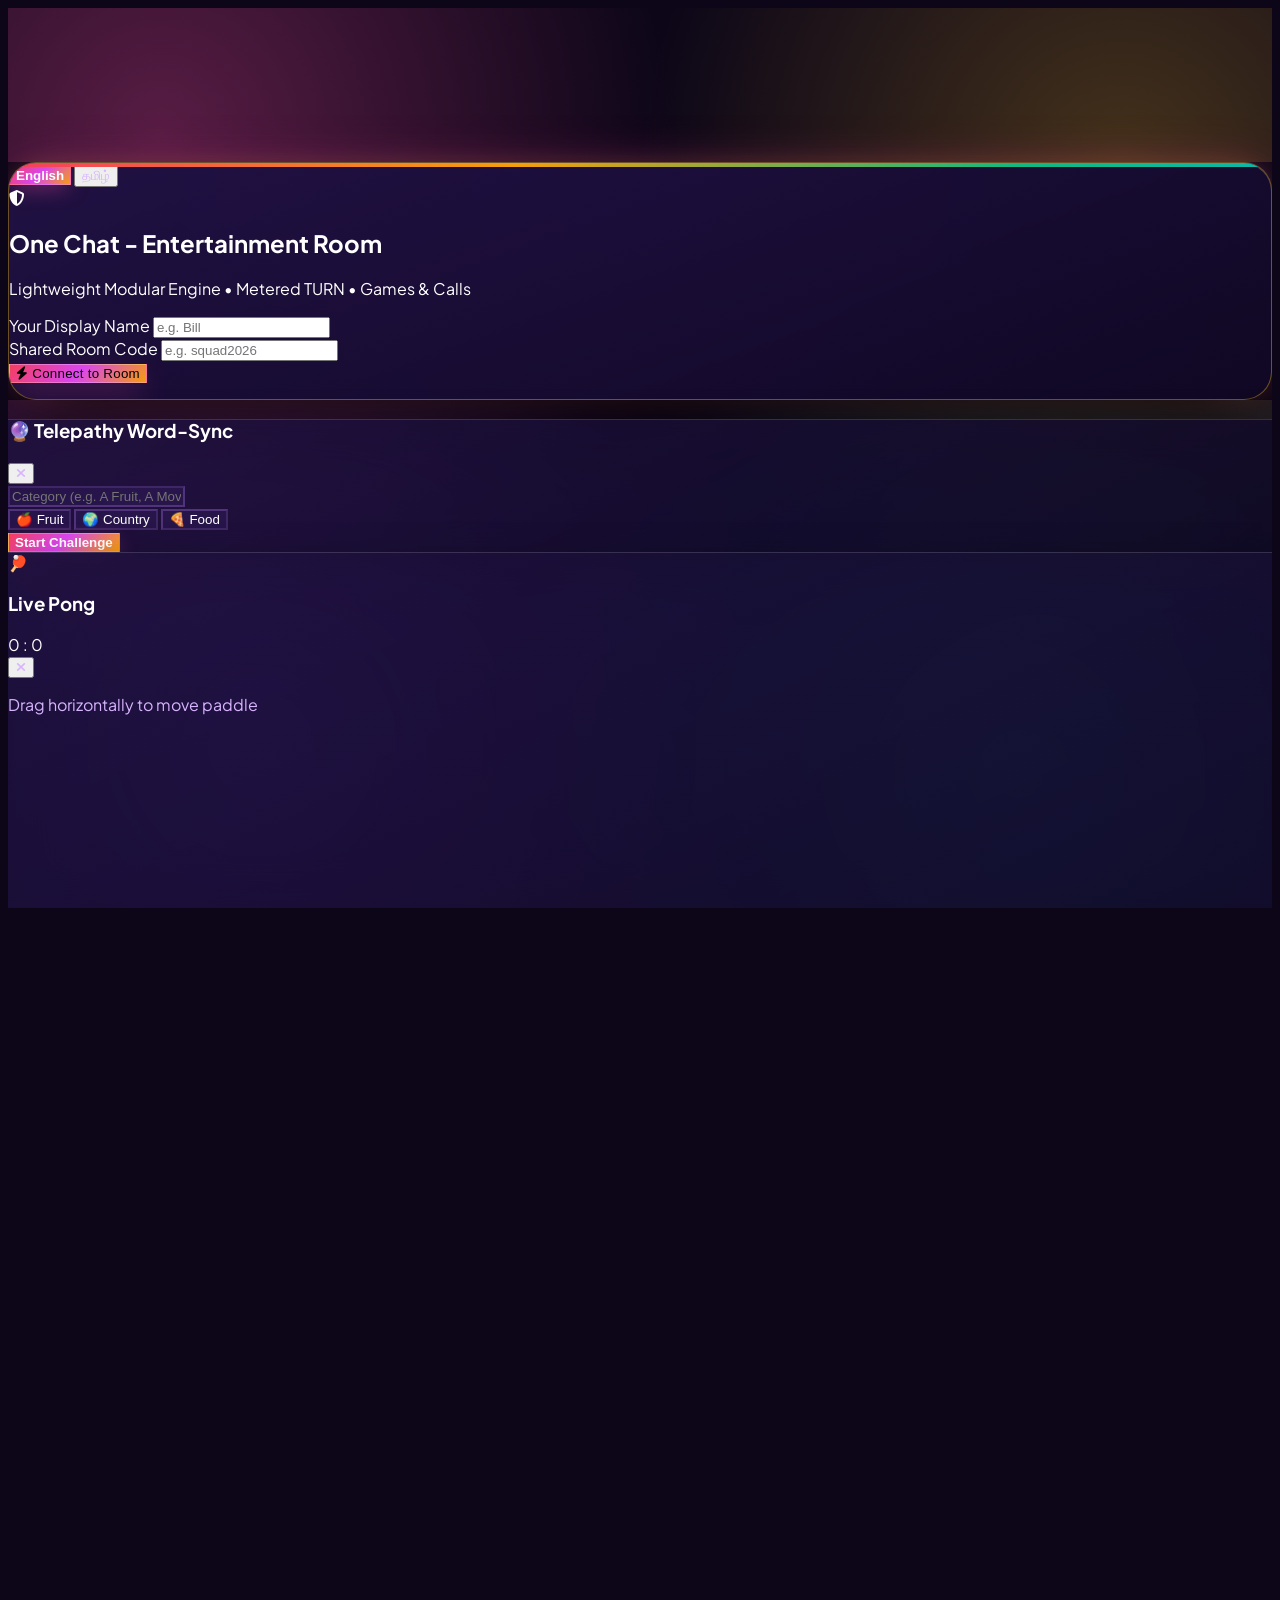
==== commit ec89bc9f: "Update index.html" ====
--- a/index.html
+++ b/index.html
@@ -504,5 +504,7 @@
   <script src="./games.js"></script>
   <script src="./license.js"></script>
   <script src="./couples.js"></script>
+  <script src="./i18n.js"></script>
+  <script src="./nfc-pair.js"></script>
 </body>
 </html>
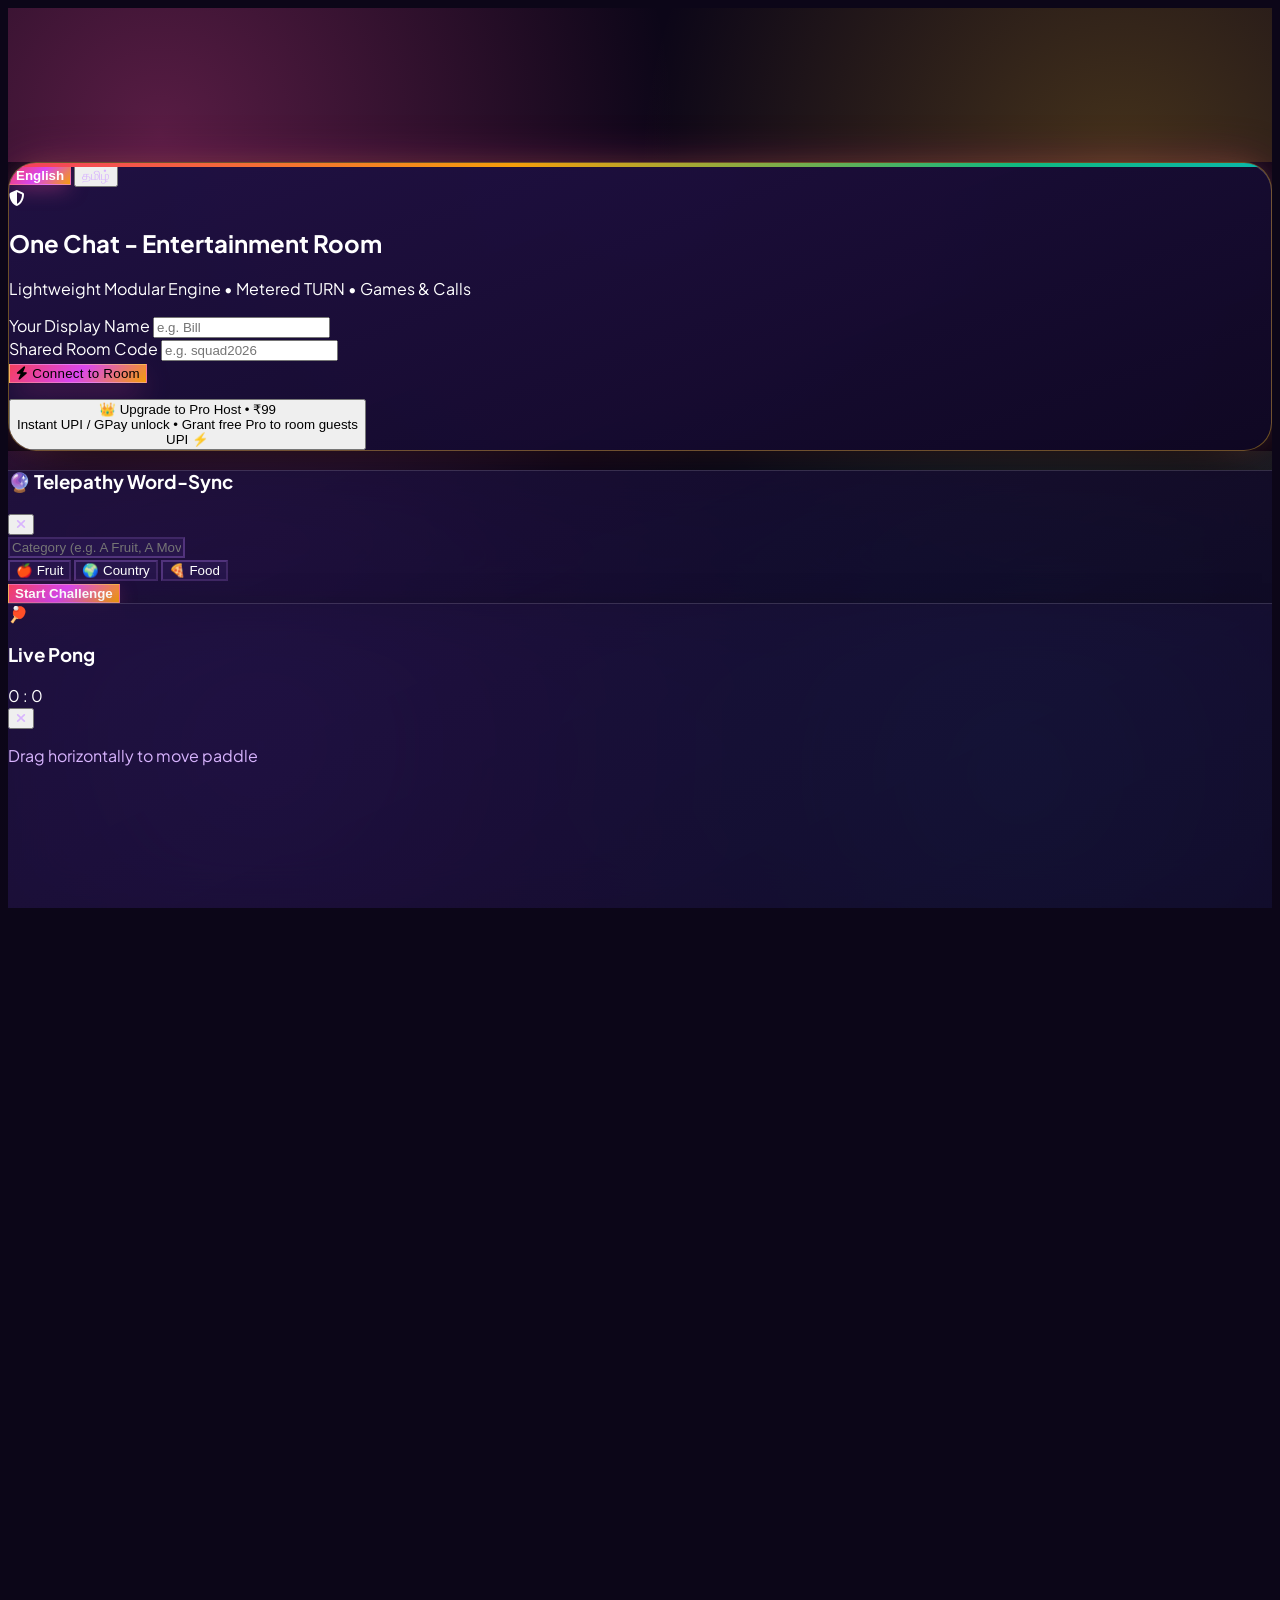
==== commit e598a3c0: "Add checkout.js script to index.html" ====
--- a/index.html
+++ b/index.html
@@ -39,6 +39,12 @@
     .pulse-beat { animation: heartGlow 0.35s ease-out; }
   </style>
   <link rel="stylesheet" href="./theme.css" />
+  <meta name="theme-color" content="#0c0618" />
+  <meta name="apple-mobile-web-app-capable" content="yes" />
+  <meta name="apple-mobile-web-app-status-bar-style" content="black-translucent" />
+  <meta name="apple-mobile-web-app-title" content="One Chat" />
+  <link rel="manifest" href="./manifest.json" />
+  <link rel="apple-touch-icon" href="data:image/svg+xml,%3Csvg xmlns='http://www.w3.org/2000/svg' viewBox='0 0 512 512'%3E%3Crect width='512' height='512' rx='112' fill='%231e113e'/%3E%3Cpath d='M136 168c0-31 25-56 56-56h128c31 0 56 25 56 56v112c0 31-25 56-56 56h-84l-64 52v-52h-16c-31 0-56-25-56-56V168z' fill='%23ec4899'/%3E%3C/svg%3E" />
 </head>
 <body id="appBody" class="flex flex-col font-sans select-none overflow-hidden">
 
@@ -506,5 +512,7 @@
   <script src="./couples.js"></script>
   <script src="./i18n.js"></script>
   <script src="./nfc-pair.js"></script>
+  <script src="./pwa.js"></script>
+  <script src="./checkout.js"></script>
 </body>
 </html>
